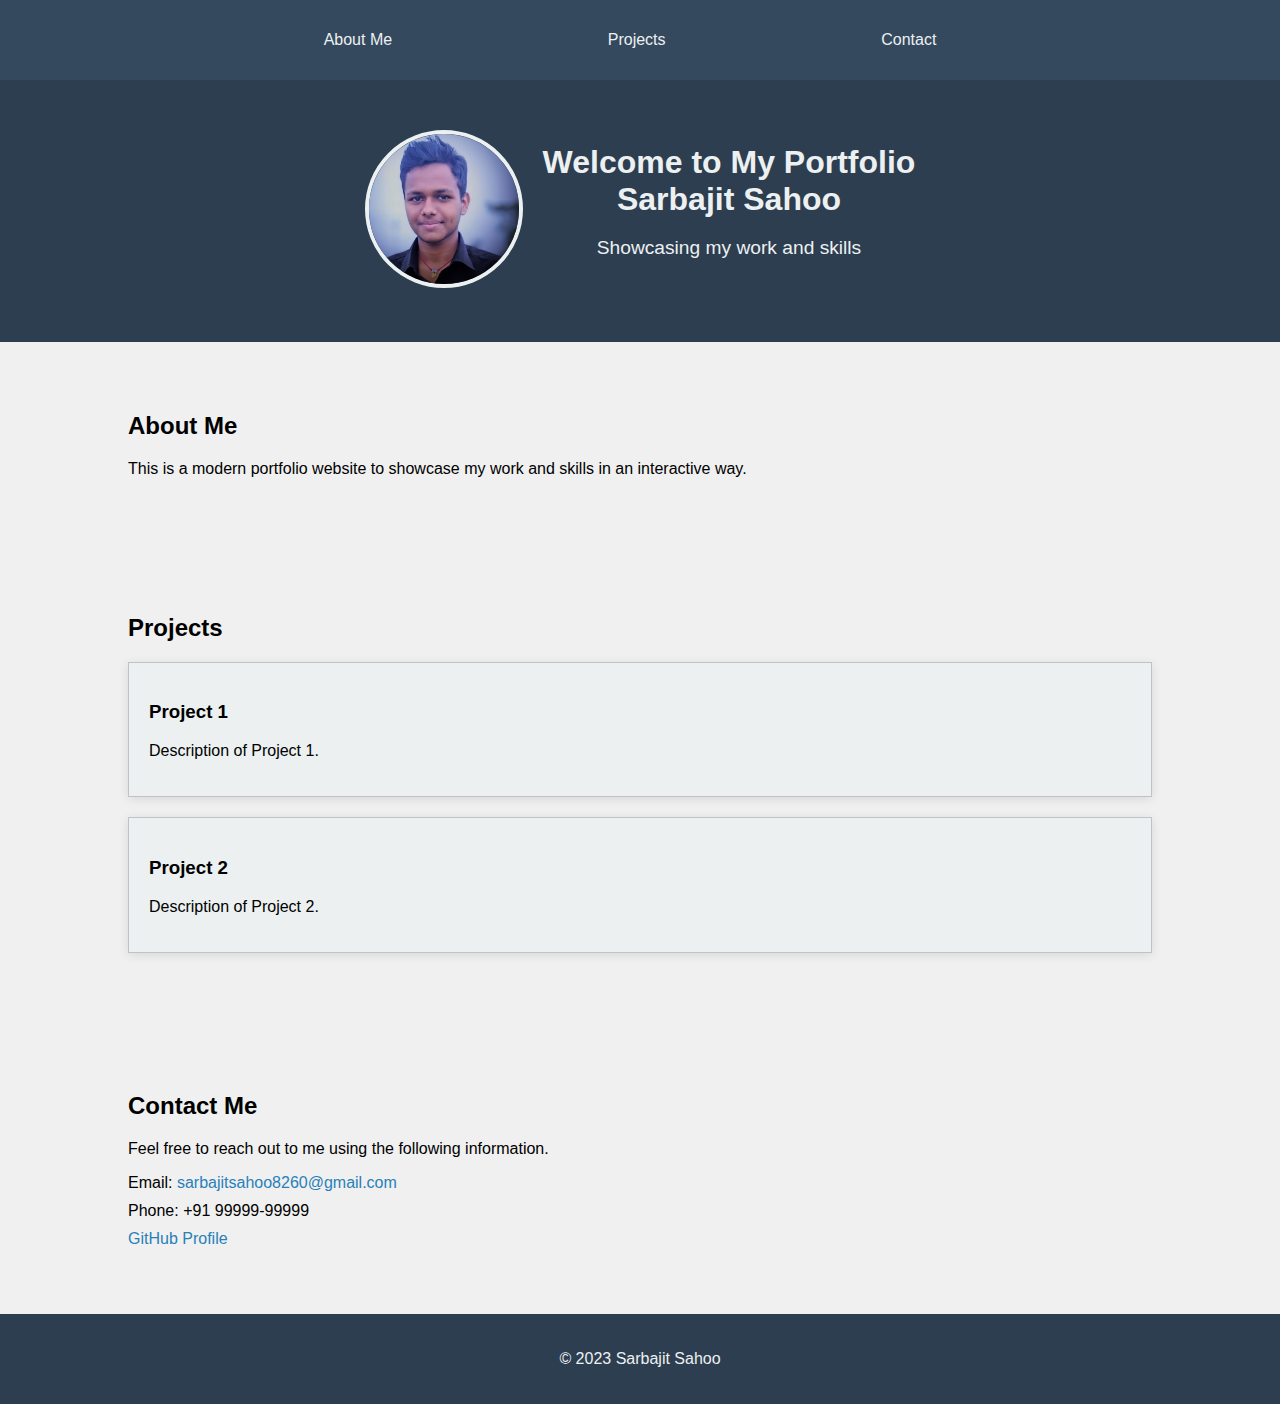
==== portfolio/index.html @ c6c7f3dc "portfolio website complete" ====
<!DOCTYPE html>
<html lang="en">

<head>
    <meta charset="UTF-8">
    <meta name="viewport" content="width=device-width, initial-scale=1.0">
    <link rel="stylesheet" href="style.css">
    <title>My Portfolio</title>
</head>

<body>
    <nav>
        <div class="container">
            <ul>
                <li><a href="#about">About Me</a></li>
                <li><a href="#projects">Projects</a></li>
                <li><a href="#contact">Contact</a></li>
            </ul>
        </div>
    </nav>
    <header>
        <div class="container">
            <div class="profile">
                <img src="/portfolio/images/profile.jpg" alt="Profile Picture">
            </div>
            <div class="intro">
                <h1>Welcome to My Portfolio</h1>
                <h1>Sarbajit Sahoo</h1>
                <p>Showcasing my work and skills</p>
            </div>
        </div>
    </header>

    <section class="about">
        <div class="container">
            <h2>About Me</h2>
            <p>This is a modern portfolio website to showcase my work and skills in an interactive way.</p>
        </div>
    </section>

    <section class="projects">
        <div class="container">
            <h2>Projects</h2>
            <div class="project-card">
                <h3>Project 1</h3>
                <p>Description of Project 1.</p>
            </div>
            <div class="project-card">
                <h3>Project 2</h3>
                <p>Description of Project 2.</p>
            </div>
        </div>
    </section>

    <section class="contact">
        <div class="container">
            <h2>Contact Me</h2>
            <p>Feel free to reach out to me using the following information.</p>
            <ul>
                <li>Email: <a href="mailto:sarbajitsahoo8260@gmail.com">sarbajitsahoo8260@gmail.com</a></li>
                <li>Phone: +91 99999-99999</li>
                <li><a href="https://github.com/sarbajits">GitHub Profile</a></li>
            </ul>
        </div>
    </section>

    <footer>
        <div class="container">
            <p>&copy; 2023 Sarbajit Sahoo</p>
        </div>
    </footer>
</body>

</html>
---- portfolio/style.css ----
body {
    font-family: Arial, sans-serif;
    margin: 0;
    padding: 0;
    background-color: #f0f0f0;
}

nav {
    background-color: #34495e;
    color: #ecf0f1;
    padding: 15px 0;
}

nav ul {
    display: flex;
    justify-content: space-evenly;
    list-style: none;
    padding: 0;
}

nav ul li {
    margin-right: 20px;
}

nav ul li a {
    color: #ecf0f1;
    text-decoration: none;
}

nav ul li a:hover {
    text-decoration: underline;
}

.container {
    width: 80%;
    margin: 0 auto;
}

header {
    background-color: #2c3e50;
    color: #ecf0f1;
    padding: 50px 0;
    text-align: center;
}

header .container {
    display: flex;
    align-items: center;
    justify-content: center;
}

header .profile img {
    border-radius: 50%;
    max-width: 150px;
    border: 4px solid #ecf0f1;
}

header .intro {
    margin-left: 20px;
}

header .intro h1 {
    font-size: 2em;
    margin: 0;
}

header .intro p {
    font-size: 1.2em;
}

.about,
.projects,
.contact {
    padding: 50px 0;
}

.projects {
    display: flex;
    flex-wrap: wrap;
    justify-content: space-between;
}

.project-card {
    background-color: #ecf0f1;
    border: 1px solid #bdc3c7;
    padding: 20px;
    margin-bottom: 20px;
    width: 100%;
    box-sizing: border-box;
    box-shadow: 0 2px 10px rgba(0, 0, 0, 0.1);
    transition: box-shadow 0.3s ease;
}

.project-card:hover {
    box-shadow: 0 5px 15px rgba(0, 0, 0, 0.2);
}

.contact ul {
    list-style: none;
    padding: 0;
}

.contact ul li {
    margin-bottom: 10px;
}

.contact ul li a {
    color: #2980b9;
    text-decoration: none;
}

contact ul li a:hover {
    text-decoration: underline;
}

footer {
    background-color: #2c3e50;
    color: #ecf0f1;
    text-align: center;
    padding: 20px 0;
}
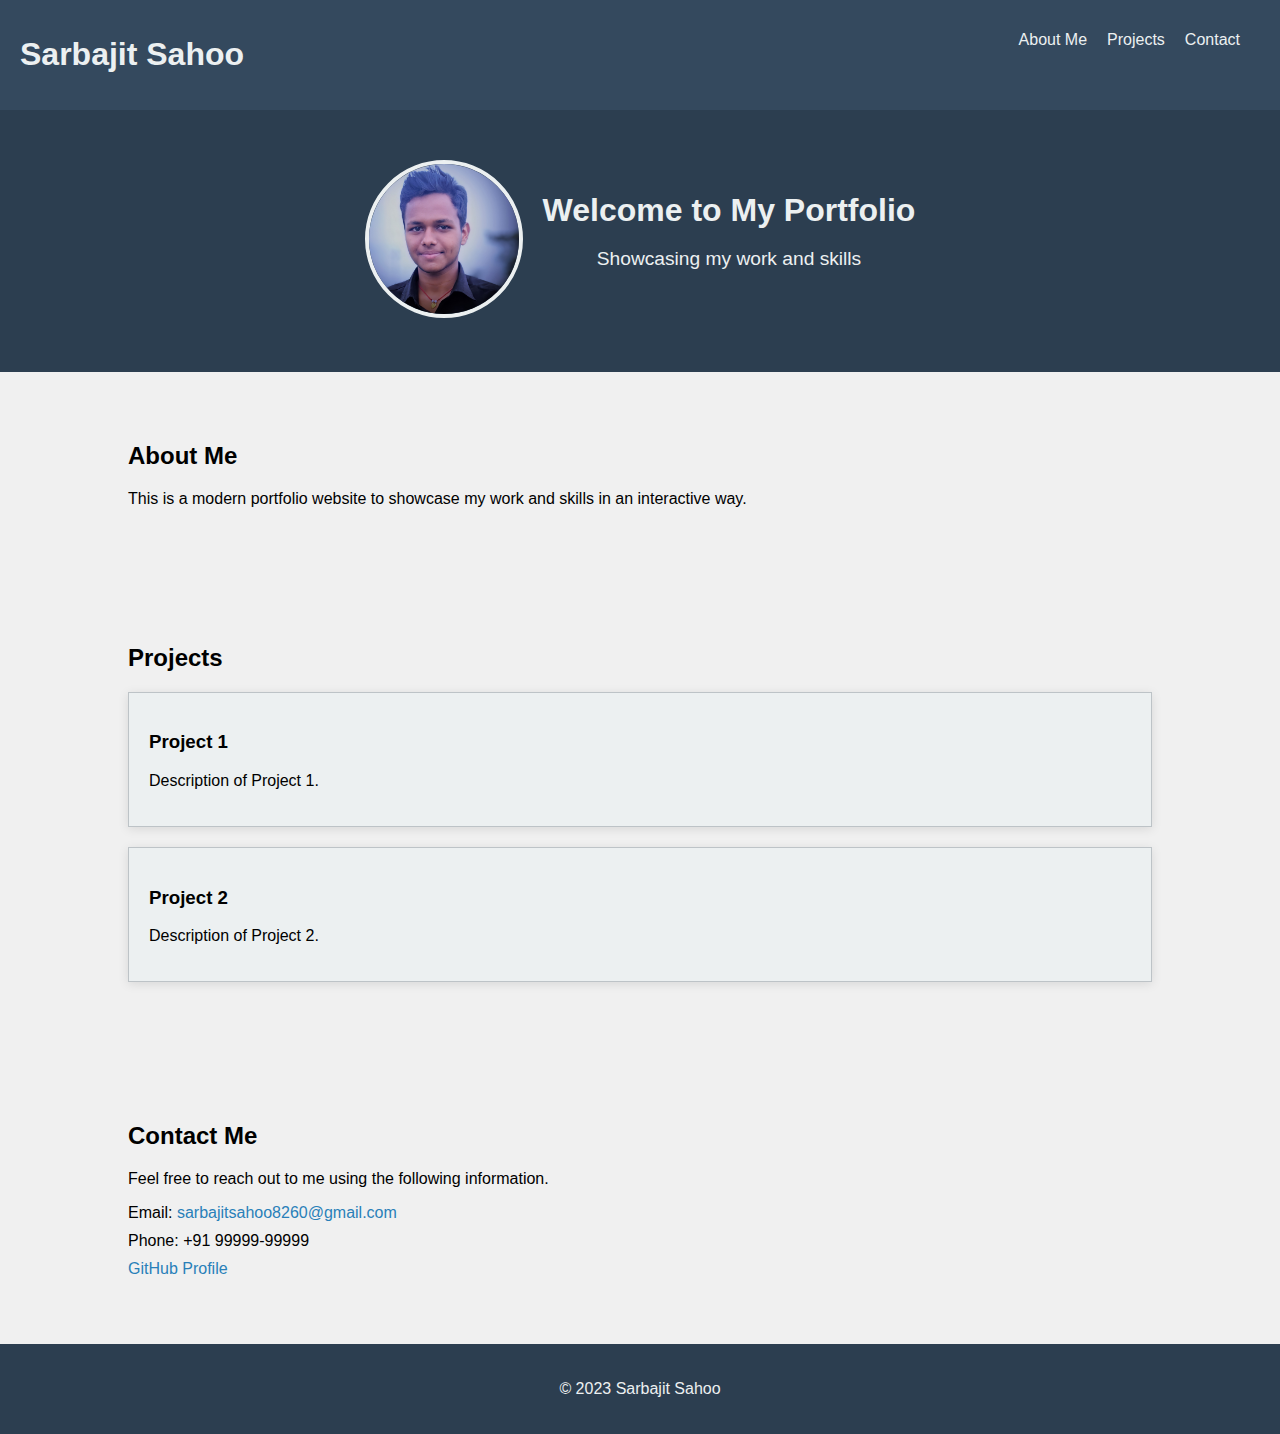
==== commit 65ddc976: "Final Done" ====
--- a/portfolio/index.html
+++ b/portfolio/index.html
@@ -10,13 +10,12 @@
 
 <body>
     <nav>
-        <div class="container">
-            <ul>
-                <li><a href="#about">About Me</a></li>
-                <li><a href="#projects">Projects</a></li>
-                <li><a href="#contact">Contact</a></li>
-            </ul>
-        </div>
+        <h1>Sarbajit Sahoo</h1>
+        <ul>
+            <li><a href="#about">About Me</a></li>
+            <li><a href="#projects">Projects</a></li>
+            <li><a href="#contact">Contact</a></li>
+        </ul>
     </nav>
     <header>
         <div class="container">
@@ -25,7 +24,6 @@
             </div>
             <div class="intro">
                 <h1>Welcome to My Portfolio</h1>
-                <h1>Sarbajit Sahoo</h1>
                 <p>Showcasing my work and skills</p>
             </div>
         </div>
@@ -64,6 +62,8 @@
         </div>
     </section>
 
+    <div class="cursor"></div>
+
     <footer>
         <div class="container">
             <p>&copy; 2023 Sarbajit Sahoo</p>
--- a/portfolio/style.css
+++ b/portfolio/style.css
@@ -9,6 +9,12 @@
     background-color: #34495e;
     color: #ecf0f1;
     padding: 15px 0;
+    display: flex;
+    justify-content: space-between;
+}
+
+nav h1 {
+    margin-left: 20px;
 }
 
 nav ul {
@@ -16,6 +22,7 @@
     justify-content: space-evenly;
     list-style: none;
     padding: 0;
+    margin-right: 20px;
 }
 
 nav ul li {
